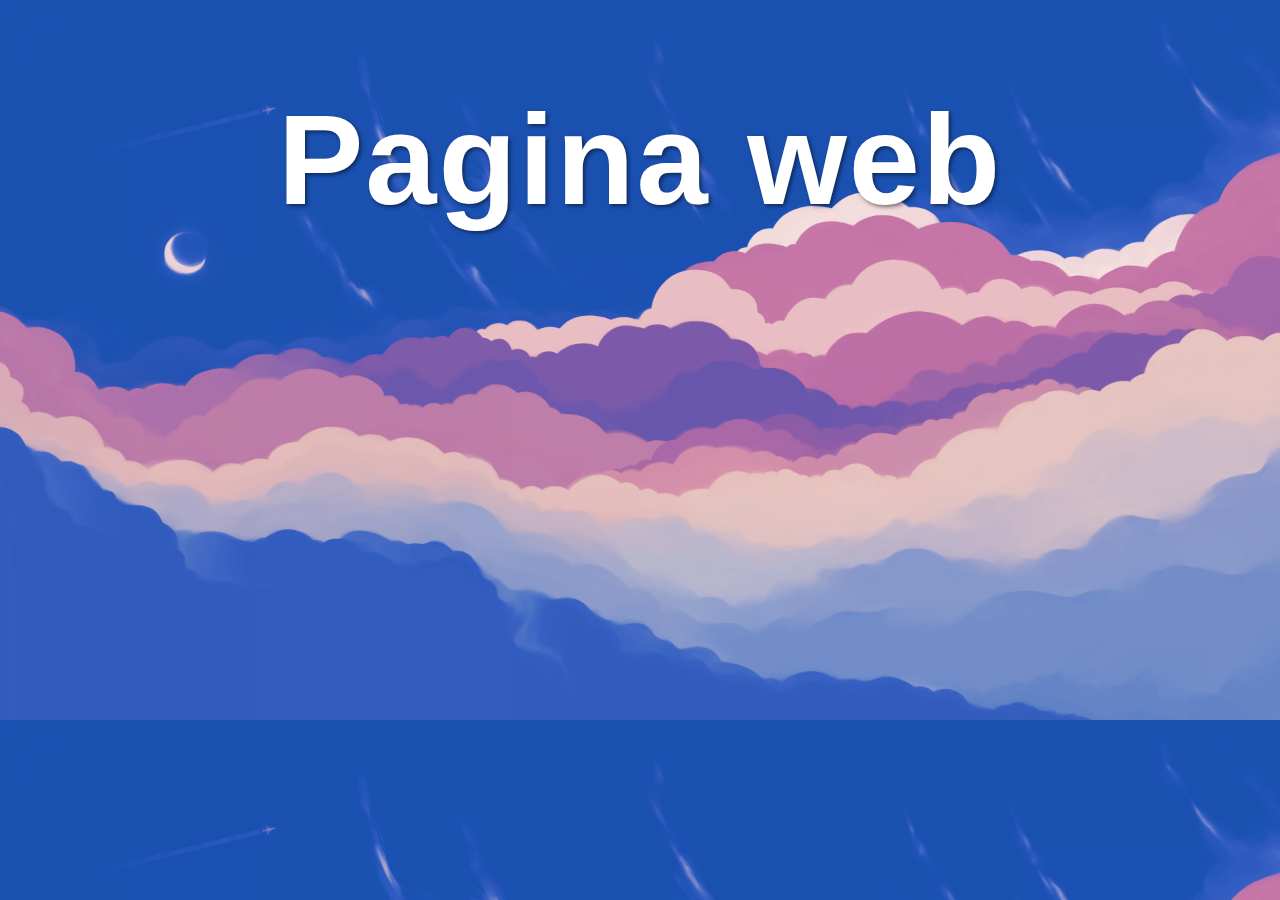
==== Website/theme1/index.html @ 0afe7ba9 "[FEAT] Adding themes and deleting unnecessary files" ====
<!DOCTYPE html>
<html lang="en">
<head>
    <meta charset="UTF-8">
    <meta name="viewport" content="width=device-width, initial-scale=1.0">
    <title>pagina web</title>
    <link id="theme-style" rel="stylesheet" href="./styles/style1.css">
</head>
<body>
    <h1>Pagina web</h>
</body>
</html>
---- Website/theme1/styles/style1.css ----
body {
  background-color: #c6e2ff;
  background-image: url("./img/background1.png");
  background-size: cover;
}

h1 {
  font-size: 10vw;
  text-align: center;
  color: #ffffff;
  text-shadow: 2px 2px 4px rgba(0, 0, 0, 0.5);
  font-family: Arial, sans-serif;
  font-weight: bold;
  letter-spacing: 2px;
}
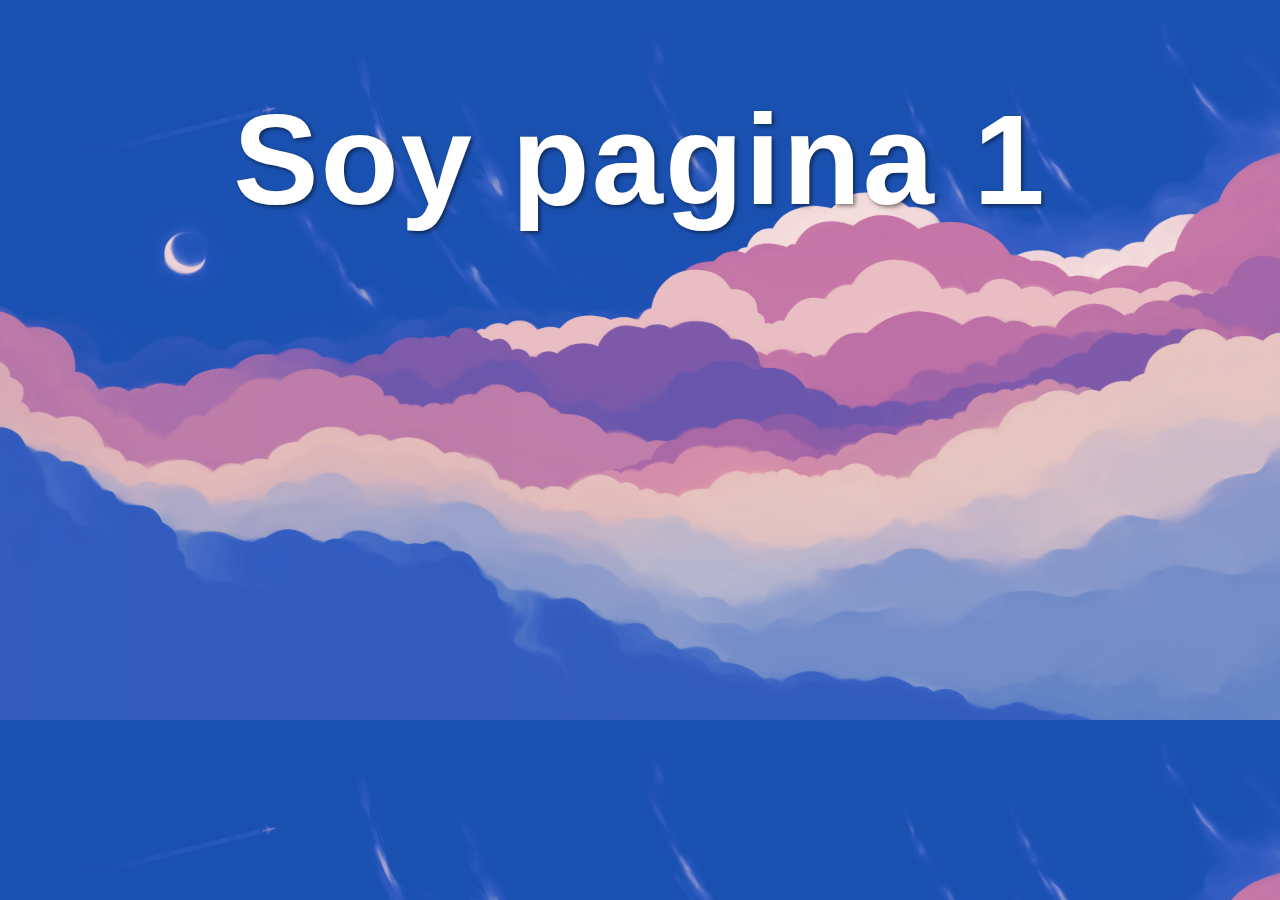
==== commit c7f22097: "[REFACTOR] Adding slashes, chaging background colors and checking typing errors" ====
--- a/Website/theme1/index.html
+++ b/Website/theme1/index.html
@@ -3,10 +3,10 @@
 <head>
     <meta charset="UTF-8">
     <meta name="viewport" content="width=device-width, initial-scale=1.0">
-    <title>pagina web</title>
-    <link id="theme-style" rel="stylesheet" href="./styles/style1.css">
+    <title>Pagina web</title>
+    <link id="theme-style" rel="stylesheet" href="./styles/index.css">
 </head>
 <body>
-    <h1>Pagina web</h>
+    <h1>Soy pagina 1</h>
 </body>
 </html>--- a/Website/theme1/styles/index.css
+++ b/Website/theme1/styles/index.css
@@ -0,0 +1,15 @@
+body {
+  background-color: #cdffc6;
+  background-image: url("./img/background1.png");
+  background-size: cover;
+}
+
+h1 {
+  font-size: 10vw;
+  text-align: center;
+  color: #ffffff;
+  text-shadow: 2px 2px 4px rgba(0, 0, 0, 0.5);
+  font-family: Arial, sans-serif;
+  font-weight: bold;
+  letter-spacing: 2px;
+}
